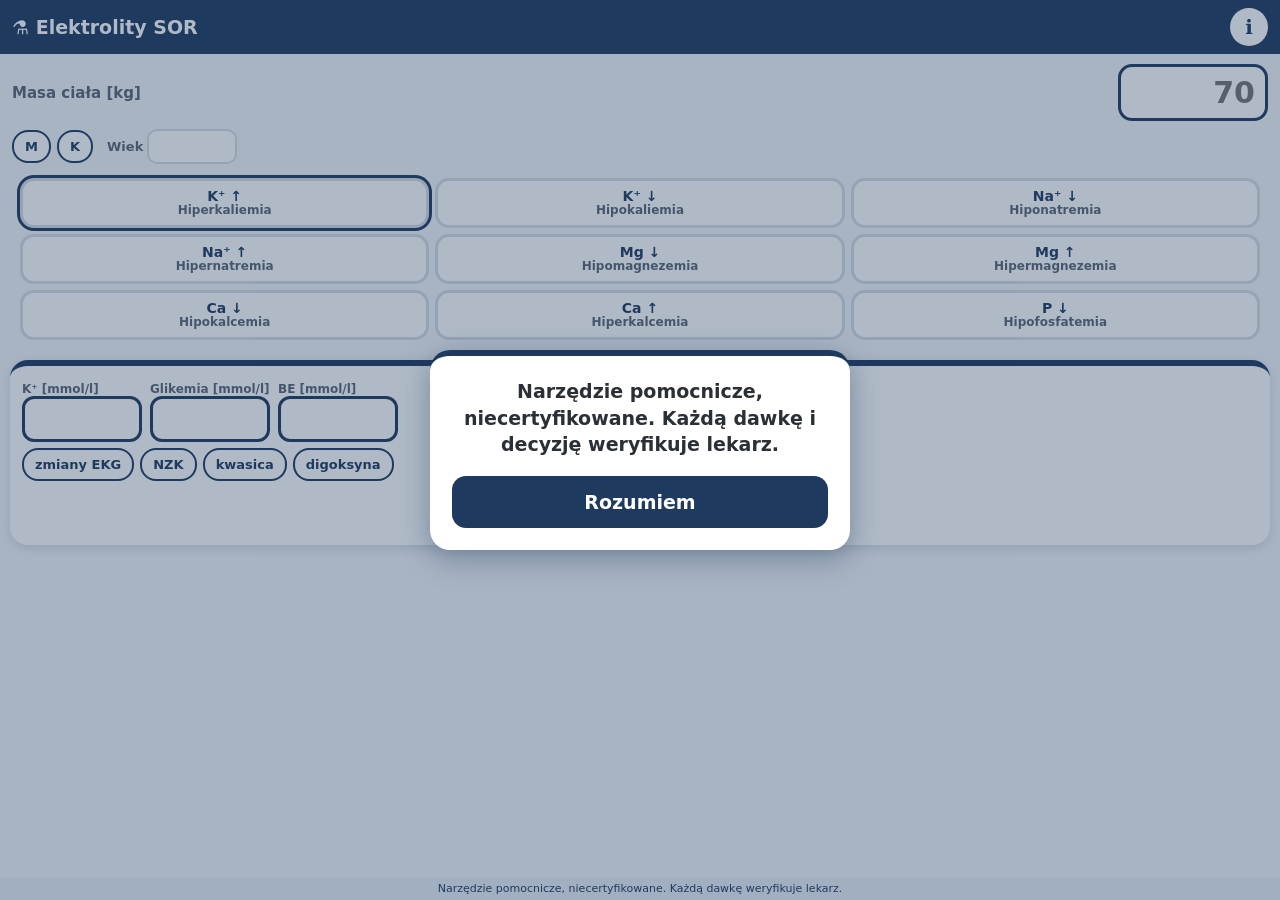
==== mod/el/index.html @ 7abe286e "m52-1: wersja MOBILNA Asystenta SOR 5.2 – kopia asor-podglad-52 @ f2f5931 (bez historii); SW asor-m5" ====
<!doctype html><html lang="pl"><head><meta charset="utf-8"><script src="../../storage52.js"></script><meta name="viewport" content="width=device-width,initial-scale=1,viewport-fit=cover"><title>Elektrolity SOR</title><link rel="stylesheet" href="style.css"></head>
<body><div id="startDisc" role="dialog" aria-modal="true" style="display:none;position:fixed;inset:0;z-index:1000;background:rgba(31,58,95,.35);align-items:center;justify-content:center;padding:20px"><div style="background:#fff;border-radius:20px;padding:22px;max-width:420px;box-shadow:0 8px 30px rgba(31,58,95,.4);border-top:6px solid #1f3a5f;text-align:center;color:#2b2f36"><div style="font-size:19px;font-weight:800;line-height:1.4;margin-bottom:18px">Narzędzie pomocnicze, niecertyfikowane. Każdą dawkę i decyzję weryfikuje lekarz.</div><button id="startDiscOk" style="width:100%;padding:15px;font-size:19px;font-weight:800;border:0;border-radius:14px;color:#fff;background:linear-gradient(120deg,#1f3a5f,#1f3a5f)">Rozumiem</button></div></div><script>(function(){var K='discAccepted_v1:'+document.title,d=document.getElementById('startDisc');var ok=false;try{ok=localStorage.getItem(K)==='1'}catch(e){}if(!ok&&window.parent===window)d.style.display='flex';document.getElementById('startDiscOk').onclick=function(){try{localStorage.setItem(K,'1')}catch(e){}d.style.display='none';};})();</script>
<header><h1>⚗️ Elektrolity SOR</h1><button id="info" class="ib" title="Źródła i decyzje">ℹ</button></header>
<div class="wrow"><label for="w">Masa ciała [kg]</label><input id="w" inputmode="decimal" placeholder="70"></div>
<div class="crow"><button class="sx tg" data-s="m">M</button><button class="sx tg" data-s="f">K</button><label class="al">Wiek <input id="age" inputmode="numeric" class="sml"></label></div>
<div id="grid"></div>
<div id="res"></div>
<div id="infoBox" hidden></div>
<div class="disc">Narzędzie pomocnicze, niecertyfikowane. Każdą dawkę weryfikuje lekarz.</div>
<script src="../../calc/thiamine.js"></script><script src="engine.js"></script><script src="print.js"></script><script src="app.js"></script><script src="../../sexguard.js"></script></body></html>
---- mod/el/style.css ----
:root{--pink:#1f3a5f;--vio:#1f3a5f;--vio2:#e8eef6;--mint:#2e7d32;--mint2:#e8f3ea;--ink:#2b2f36;--soft:#5b6573;--red:#c62828;--red2:#fdecea;--amb:#b45309;--amb2:#fff4e0;--bg:#f4f6f8}
*{box-sizing:border-box}body{margin:0;font-family:system-ui,Roboto,sans-serif;background:var(--bg);color:var(--ink);font-size:15px;padding-bottom:40px}
button,input{touch-action:manipulation;font-family:inherit}
header{display:flex;align-items:center;padding:calc(env(safe-area-inset-top) + 8px) 12px 8px;background:var(--pink);color:#fff}header h1{flex:1;margin:0;font-size:19px;font-weight:800}
.ib{width:38px;height:38px;border-radius:50%;border:0;background:#fff;color:var(--vio);font-size:20px;font-weight:900}
.wrow{display:flex;align-items:center;gap:10px;padding:10px 12px 4px}.wrow label{flex:1;font-weight:800;color:var(--soft)}.wrow input{width:150px;font-size:30px;font-weight:900;padding:8px 10px;border-radius:14px;border:3px solid var(--vio);text-align:right;color:var(--ink)}
input.bad{border-color:var(--red)!important;background:var(--red2)}
.crow{display:flex;flex-wrap:wrap;align-items:center;gap:6px;padding:4px 12px}.tg{padding:7px 11px;border-radius:16px;border:2px solid var(--vio);background:#fff;color:var(--vio);font-weight:800;font-size:13px}.tg.on{background:var(--vio);color:#fff}
.zr{margin-left:auto;font-size:12px;font-weight:800;color:var(--soft);display:flex;align-items:center;gap:4px}.zr button{width:32px;height:32px;border-radius:10px;border:0;background:var(--vio2);color:var(--vio);font-size:20px;font-weight:900}.zr b{min-width:16px;text-align:center;font-size:16px;color:var(--ink)}
.sml{width:90px;font-size:18px;padding:5px 8px;border-radius:10px;border:2px solid #d5dbe3;text-align:right}
#grid{padding:4px 10px}.ln{font-size:12px;font-weight:900;color:var(--pink);margin:8px 2px 4px;text-transform:uppercase;letter-spacing:.5px}
.bt{display:grid;grid-template-columns:repeat(4,1fr);gap:6px}.bt.c5{grid-template-columns:repeat(3,1fr)}
.d{min-height:54px;padding:6px 3px;border-radius:14px;border:3px solid #d5dbe3;background:#fff;color:var(--vio);font-weight:900;font-size:14px;line-height:1.1}.d small{display:block;font-size:10.5px;color:var(--soft);font-weight:700}
.d.pref{border-color:var(--mint);background:var(--mint2)}.d.caution{border-color:var(--amb);background:var(--amb2)}.d.avoid{border-color:var(--red);background:var(--red2);color:var(--red)}.d.sel{box-shadow:0 0 0 3px var(--vio);outline:0}
#res{margin:10px;background:#fff;border-radius:18px;padding:12px;box-shadow:0 3px 12px #1f3a5f2a;border-top:6px solid var(--pink)}
.rn{font-size:17px;font-weight:900;color:var(--vio)}.rp{font-size:12px;color:var(--soft);margin-bottom:6px}
.fr{display:flex;gap:8px;align-items:flex-end;flex-wrap:wrap}.fr label{display:flex;flex-direction:column;font-size:12px;font-weight:800;color:var(--soft)}.fr input{width:140px;font-size:28px;font-weight:900;padding:6px 8px;border-radius:12px;border:3px solid #d5dbe3;text-align:right;color:var(--ink)}
.rs{border:0;background:var(--vio2);color:var(--vio);border-radius:10px;padding:10px;font-weight:800}
.mk{font-size:22px;font-weight:900;color:var(--vio);margin:6px 0 2px}.ln2{font-size:14.5px;margin:2px 0;line-height:1.35}
.mx{color:var(--red);font-weight:900;font-size:14.5px;margin:3px 0}.rr{font-size:13px;padding:4px 7px;border-radius:8px;margin:4px 0;font-weight:700}.rr.avoid{background:var(--red2);color:var(--red)}.rr.caution{background:var(--amb2);color:#8a5800}.rr.ok{background:var(--mint2);color:#0e6e5c}
.st{font-size:11px;color:var(--soft);margin-top:6px}.st b{color:var(--vio)}
.bz{font-size:12.5px;font-weight:800;padding:4px 7px;border-radius:8px;background:var(--amb2);color:#8a5800;margin:4px 0}
.pg{display:flex;gap:8px;align-items:center;margin-top:8px}.give{border:0;border-radius:12px;padding:10px 14px;font-weight:900;color:#fff;background:var(--mint);font-size:15px}
.lg{font-size:12px;color:var(--soft);margin-top:6px;line-height:1.4}.lg b{color:var(--ink)}
.hint{color:var(--soft);font-weight:700;text-align:center;padding:14px}
#infoBox{position:fixed;inset:0;z-index:900;background:#fff;overflow:auto;padding:16px;font-size:14px;line-height:1.45}#infoBox h2{color:var(--vio);font-size:17px}#infoBox a{color:var(--vio);font-size:12px}
.disc{position:fixed;bottom:0;left:0;right:0;padding:5px 8px calc(env(safe-area-inset-bottom) + 5px);background:var(--vio2);color:var(--vio);font-size:11px;text-align:center}
[hidden]{display:none!important}
.tl{padding:4px 10px}.stg{background:#fff;border-radius:14px;margin:8px 0;padding:8px 10px;border-left:7px solid var(--mint);box-shadow:0 1px 6px #1f3a5f1a}
.stg.s1{border-left-color:var(--pink)}.stg.s2{border-left-color:var(--vio)}.stg.s3{border-left-color:var(--red)}
.sh{display:flex;gap:8px;align-items:baseline;margin-bottom:6px}.tm{font-weight:900;font-size:17px;color:var(--vio);white-space:nowrap}.sn{font-weight:800;font-size:14px}
.stg .bt{display:grid;grid-template-columns:repeat(auto-fill,minmax(140px,1fr));gap:6px}.stg .d em{display:block;font-style:normal;font-size:11px;font-weight:700;color:var(--ink);margin-top:3px}
.stg .d.na{opacity:.75;border-style:dashed}.s0{margin:2px 0 6px 18px;padding:0;font-size:13px}.s0r{font-size:13px;margin:3px 0}
table.rows{width:100%;border-collapse:collapse;font-size:12.5px;margin:6px 0}table.rows th{text-align:left;vertical-align:top;color:var(--soft);width:32%;padding:3px 4px;border-bottom:1px solid #eee}table.rows td{padding:3px 4px;border-bottom:1px solid #eee}
.cmp{background:var(--amb2);border-radius:10px;padding:6px 8px;font-size:12px;margin:6px 0}.cmp .ch{font-weight:900;color:#8a5800;margin-bottom:3px}.cr{margin:2px 0}.cr.C a{font-weight:900;color:#0d7a63}.cr a{font-weight:800;color:var(--vio)}
table.dt th{width:auto}
.dg{display:grid;grid-template-columns:repeat(3,1fr);gap:6px;padding:6px 10px}.dg .d{min-height:50px}.dg .d small{font-size:12px}
.al{font-size:13px;font-weight:800;color:var(--soft);display:flex;align-items:center;gap:4px;margin-left:8px}
.lab{display:flex;flex-wrap:wrap;gap:8px;align-items:flex-end;margin:4px 0}.lab label{display:flex;flex-direction:column;font-size:12px;font-weight:800;color:var(--soft)}.lab input{width:120px;font-size:26px;font-weight:900;padding:5px 8px;border-radius:12px;border:3px solid var(--vio);text-align:right;color:var(--ink)}
.u{display:flex;gap:2px}.u button{border:2px solid var(--vio);background:#fff;color:var(--vio);border-radius:9px;padding:5px 7px;font-weight:800;font-size:12px}.u button.on{background:var(--vio);color:#fff}
.opt{display:flex;flex-wrap:wrap;gap:6px;margin:6px 0}
.sev{font-size:17px;font-weight:900;padding:8px 10px;border-radius:12px;margin:6px 0}.sev.red{background:var(--red2);color:var(--red)}.sev.orange{background:var(--amb2);color:#8a5800}.sev.ok{background:var(--mint2);color:#0e6e5c}
.step{border-left:6px solid var(--mint);padding:6px 8px;margin:8px 0;background:#fff;border-radius:10px;box-shadow:0 1px 6px #1f3a5f1a}.step.red{border-left-color:var(--red)}.step.orange{border-left-color:var(--amb)}
.step h3{margin:0 0 4px;font-size:15px;color:var(--ink)}.step p{margin:2px 0;font-size:14px}
.it{border-top:1px dashed #d5dbe3;padding-top:5px;margin-top:5px}.it .nm{font-weight:900;color:var(--vio);font-size:14px}.it .mk{font-size:18px}
.calc{background:var(--vio2);border-radius:10px;padding:6px 8px;margin:6px 0}.calc .fr input{width:105px;font-size:22px}.calc .out{font-size:15px;font-weight:800;margin-top:4px}
.mc{display:grid;grid-template-columns:1fr 1fr;gap:8px;font-size:13px}.mc ul{margin:2px 0 0 16px;padding:0}
.frm{font-size:12px;color:var(--soft);margin:4px 0}

.lok{display:inline-block;background:var(--mint2);color:#0e6e5c;font-weight:900;font-size:11px;padding:3px 8px;border-radius:8px;margin:2px 0 4px;border:2px solid var(--mint)}

/* 5.2 etap 2 */
.thia{border:2px solid #2a6;border-radius:12px;padding:8px 12px;margin:8px 0;background:#f2fbf5}.thia .thr{margin:4px 0;padding:4px;border-radius:8px}.thia .thr.on{background:#d9f3e2;border:1px solid #2a6}.thia .tha{font-size:13px}.thia .ths{font-size:12px;color:#555}.thia .thp{color:#a00;font-weight:700;font-size:13px;margin-top:6px}
#naTrk .fr{display:flex;flex-wrap:wrap;gap:6px;align-items:center}
#naTrk button{padding:7px 10px;border-radius:9px;border:1px solid #b9a8e6;background:#fff;font-weight:700;cursor:pointer}
#naTrk button[disabled]{opacity:.45;cursor:not-allowed}
#naTrk #bolGive:not([disabled]){background:#8a5800;color:#fff;border-color:#8a5800}
#naTrk #bolWhy{font-size:12.5px;font-weight:700}
#naTrk textarea{font:12px/1.35 ui-monospace,monospace;margin-top:4px}
#naTrk input{width:110px!important;font-size:20px!important;padding:4px 6px!important}
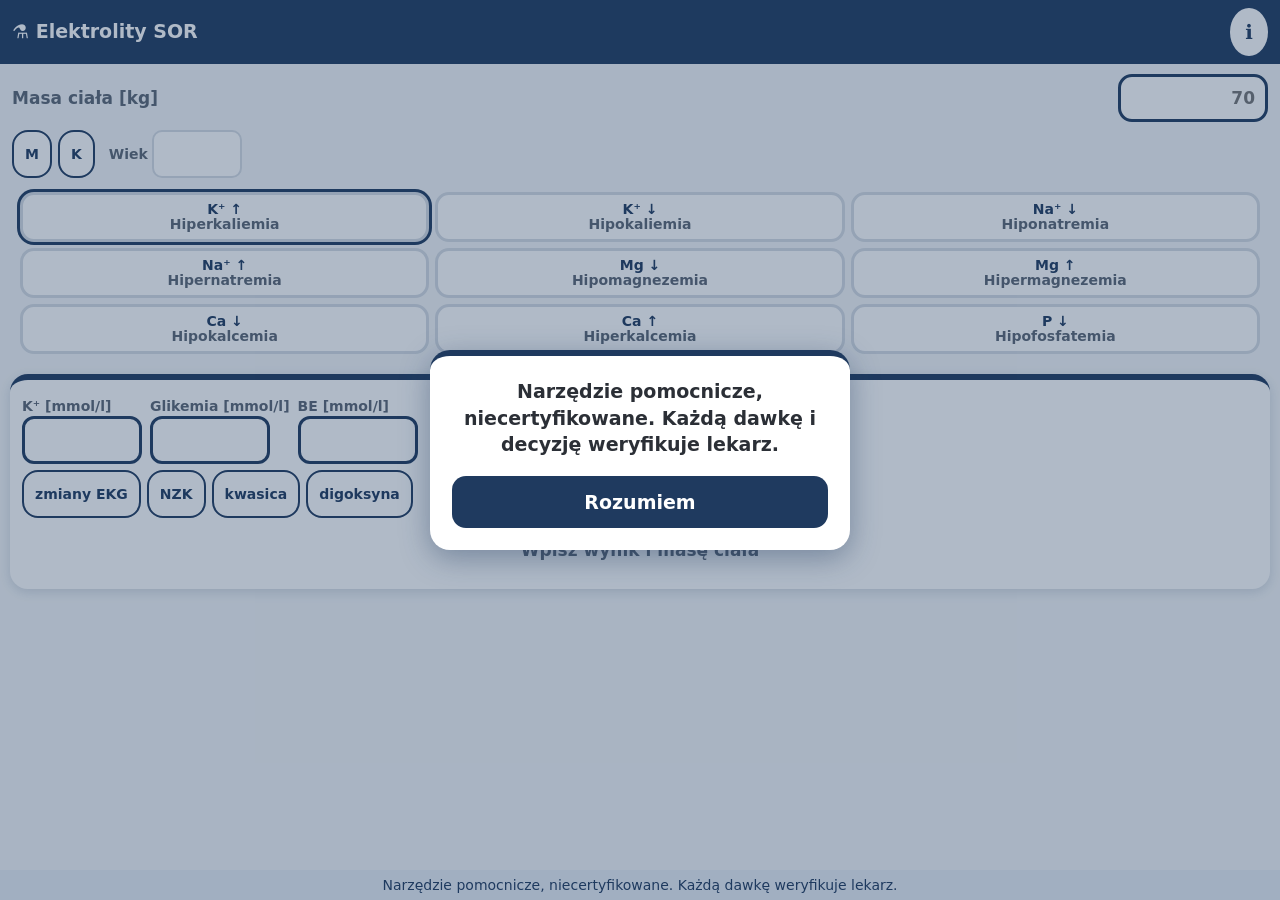
==== commit 936d5d08: "m52-2: układ mobilny – mobile.css/mobile.js (nagłówek kompaktowy, chip i panel pacjenta, dolna nawig" ====
--- a/mod/el/index.html
+++ b/mod/el/index.html
@@ -7,4 +7,4 @@
 <div id="res"></div>
 <div id="infoBox" hidden></div>
 <div class="disc">Narzędzie pomocnicze, niecertyfikowane. Każdą dawkę weryfikuje lekarz.</div>
-<script src="../../calc/thiamine.js"></script><script src="engine.js"></script><script src="print.js"></script><script src="app.js"></script><script src="../../sexguard.js"></script></body></html>
+<script src="../../calc/thiamine.js"></script><script src="engine.js"></script><script src="print.js"></script><script src="app.js"></script><script src="../../sexguard.js"></script><link rel="stylesheet" href="../../mobile.css"><script src="../../mobile.js"></script></body></html>
--- a/mobile.css
+++ b/mobile.css
@@ -0,0 +1,122 @@
+/* m52: układ MOBILNY (Samsung Galaxy S25 Ultra ~412×915 CSS px; testowane 360–430 px). Tylko ekran – wydruk (@media print) bez zmian.
+   Zasady: jedna kolumna, brak poziomego przewijania, czcionka bazowa 17 px, pola/przyciski ≥48 px, pola ≥16 px (brak zoomu przy focusie),
+   tabele → karty (mobile.js nadaje data-label), kompaktowy nagłówek, panel pacjenta zwijany, dolna nawigacja, safe-area. */
+@media screen{
+:root{--fs:17px;--mnav:62px}
+html{font-size:17px;-webkit-text-size-adjust:100%;text-size-adjust:100%}
+html.m52-top body{height:100vh;height:100dvh;overflow:hidden}
+body{font-size:17px;line-height:1.45;overflow-wrap:anywhere;-webkit-hyphens:auto;hyphens:auto}
+body,#wrap,#main{max-width:100vw}
+*{min-width:0}
+img,svg,video,canvas,iframe{max-width:100%}
+pre,code{white-space:pre-wrap;overflow-wrap:anywhere}
+/* --- nagłówek kompaktowy (sticky: poza obszarem przewijania #main) --- */
+header#top{position:sticky;top:0;z-index:60;display:flex;flex-wrap:wrap;align-items:center;gap:6px 8px;padding:calc(6px + env(safe-area-inset-top)) calc(8px + env(safe-area-inset-right)) 6px calc(8px + env(safe-area-inset-left));background:#fff;border-bottom:1px solid #d5e1e5}
+header#top>#printMod,header#top>#srcMod,header#top>#printAll,header#top>#nextPt,header#top>#pinModule,header#top>.connection-state{display:none!important}
+#top .brand{flex:1 1 auto;min-width:0;font-size:1rem;white-space:normal;line-height:1.15;overflow:hidden}
+#top .brand small{display:block;font-size:14px!important;color:#4f6876;white-space:nowrap;overflow:hidden;text-overflow:ellipsis}
+#mobileMenu{display:none!important}
+#mPtChip{flex:0 1 auto;max-width:52%;min-height:48px;border:1px solid #9fbac4;background:#eef6f8;color:#123;border-radius:24px;padding:4px 12px;font-weight:700;font-size:15px;line-height:1.2;text-align:left}
+#mPtChip.empty{background:#fff4dc;border-color:#e3a43a}
+#lamp{width:26px;height:26px;flex:0 0 26px}
+#mute{min-width:48px;min-height:48px;font-size:1.3rem}
+#pbar{display:none!important;flex:1 1 100%;order:10;width:100%}
+body.m-pt-open #pbar{display:grid!important;grid-template-columns:1fr 1fr;gap:8px 10px;align-items:end;padding:6px 0 4px;max-height:62vh;overflow-y:auto}
+#pbar label{display:flex!important;flex-direction:column;align-items:stretch!important;gap:2px!important;font-size:14px!important;font-weight:700}
+#pbar input{width:100%!important;font-size:17px!important;min-height:48px;padding:8px 10px;border:1px solid #b9ccd3!important}
+#pbar .pid{display:contents}
+#pbar #pbName{width:100%!important}
+#pbar label:has(#pbName){grid-column:1/-1}
+#pbar .pill{display:flex;align-items:center;justify-content:center;min-height:48px;font-size:15px!important}
+#pbar .tgs{grid-column:1/-1;display:grid;grid-template-columns:repeat(4,1fr);gap:6px}
+#pbar .tg,#pbar .seg button,#pbar button{min-height:48px;font-size:15px!important;padding:6px 8px}
+#pbar .seg{display:flex;gap:6px}#pbar .seg button{flex:1}
+/* --- obszar modułu --- */
+#wrap{position:relative}
+#main{padding:12px calc(12px + env(safe-area-inset-right)) 24px calc(12px + env(safe-area-inset-left))!important;overflow-x:hidden;overflow-y:auto;-webkit-overflow-scrolling:touch;font-size:17px}
+#main.fr{padding:0!important}
+#main iframe{height:100%}
+#main>h2,#main h2{font-size:1.35rem;line-height:1.25;overflow-wrap:anywhere}
+#main h3{font-size:1.1rem;overflow-wrap:anywhere}
+#main p,#main li,#main td,#main th,#main div,#main span,#main label,#main b,#main a{overflow-wrap:anywhere}
+.eyebrow{font-size:14px!important;letter-spacing:.06em!important}
+.mut,small,.lead{font-size:15px}
+/* moduł: pasek „Wróć / Pulpit / Drukuj” w jednym rzędzie */
+#skNav{display:grid!important;grid-template-columns:1fr 1fr 1fr;gap:6px;margin:0 0 10px!important;position:static}
+#skNav button{min-height:48px;padding:6px 6px!important;font-size:14px!important;line-height:1.15;border-radius:10px!important;white-space:normal}
+#skNav button span{display:none}
+/* --- elementy formularzy: duże, bez zoomu --- */
+input,select,textarea{font-size:17px!important;max-width:100%}
+input:not([type=checkbox]):not([type=radio]):not([type=range]):not([type=color]),select,textarea{min-height:48px;padding:8px 10px}
+#main select,#main textarea{width:100%}
+#main input:not([type=checkbox]):not([type=radio]):not([type=range]){max-width:100%}
+input[type=range]{width:100%;min-height:44px}
+button{min-height:48px;font-size:16px;touch-action:manipulation}
+.tabs,.wb-tabs,.clinical-tabs{display:flex!important;flex-wrap:wrap!important;gap:6px!important;overflow:visible!important}
+.tabs button,.wb-tabs button,.clinical-tabs button{flex:1 1 auto;min-height:48px;margin:0!important;font-size:15px!important;padding:8px 10px!important;white-space:normal}
+input[type=checkbox],input[type=radio]{width:26px!important;height:26px!important;min-width:26px;transform:none!important;margin:0 8px 0 2px!important;flex:0 0 26px;accent-color:#125469;vertical-align:middle}
+label:has(>input[type=checkbox]),label:has(>input[type=radio]){display:flex!important;align-items:center;min-height:48px;gap:6px;padding:4px 0;cursor:pointer}
+a.tel,a[href^="tel:"]{display:inline-flex;align-items:center;min-height:44px;padding:0 4px}
+.row{flex-direction:column;align-items:stretch!important;gap:8px!important}
+.row label{flex-wrap:wrap}
+.nih{grid-template-columns:1fr!important}
+.nih select{max-width:100%!important}
+.info{min-width:44px;min-height:44px}
+.box{padding:10px 12px!important}
+.hero-grid,.gi-grid,.clinical-grid,.kalk-grid{grid-template-columns:1fr!important}
+[style*="grid-template-columns"]{grid-template-columns:1fr!important}
+[style*="white-space:nowrap"],[style*="white-space: nowrap"]{white-space:normal!important}
+/* przewijane kontenery tabel – bez poziomego scrolla */
+.b1tw,.clinical-table,.tblwrap,.table-wrap,[style*="overflow-x"],[style*="overflow:auto"]{overflow-x:visible!important;max-width:100%}
+/* --- tabele → karty (mobile.js: table.m-cards, td[data-label]) --- */
+table{max-width:100%}
+table.m-cards,table.m-cards>tbody,table.m-cards>tfoot,table.m-cards>tbody>tr,table.m-cards>tfoot>tr,table.m-cards>tr,table.m-cards td,table.m-cards th{display:block!important;width:auto!important;min-width:0!important}
+table.m-cards{border:0!important;background:transparent!important;border-collapse:separate}
+table.m-cards>thead,table.m-cards tr.m-head{display:none!important}
+table.m-cards>tbody>tr,table.m-cards>tr,table.m-cards>tfoot>tr{border:1px solid #c9d8de;border-radius:12px;margin:0 0 10px;padding:8px 12px;background:#fff;box-shadow:0 1px 3px rgba(17,44,61,.06)}
+table.m-cards td,table.m-cards th{border:0!important;padding:4px 0!important;text-align:left!important;white-space:normal!important}
+table.m-cards td[data-label]:not([data-label=""]){display:grid!important;grid-template-columns:minmax(96px,40%) 1fr;gap:4px 10px;align-items:baseline}
+table.m-cards td[data-label]:not([data-label=""])::before{content:attr(data-label);font-weight:700;color:#4b6571;font-size:14px}
+table.m-cards td.m-title,table.m-cards th.m-title{display:block!important;font-weight:800;font-size:1.05rem;color:#123a4d;border-bottom:1px solid #e3ecef!important;padding-bottom:6px!important;margin-bottom:4px}
+table.m-cards td.m-title::before{display:none!important;content:none!important}
+table.m-cards tr.m-sect{background:#eef4f6;border-color:#d5e1e5}
+table.m-cards td:empty{display:none!important}
+table.m-tbl2{width:100%!important;table-layout:auto}
+table.m-tbl2 td,table.m-tbl2 th{white-space:normal!important;overflow-wrap:anywhere;word-break:break-word}
+/* --- poprawki z audytu 412 px --- */
+select{min-height:48px!important;height:auto!important}
+summary{padding:12px 4px!important;line-height:1.3;min-height:44px;cursor:pointer}
+a[href]{min-height:44px;display:inline-flex;align-items:center;flex-wrap:wrap;max-width:100%}
+p a[href],li a[href],td a[href],.mut a[href],small a[href],span a[href]{min-height:0;display:inline}
+a.tl-mail{min-height:44px!important;display:inline-flex!important}
+#steps{flex-wrap:wrap!important;overflow:visible!important}#steps button{flex:1 1 45%!important;min-height:48px;font-size:15px!important}
+input[size]:not([size="1"]):not([size="2"]):not([size="3"]):not([size="4"]):not([size="5"]):not([size="6"]){width:100%}
+label{max-width:100%}
+li a[href]{display:inline-block;padding:12px 0;line-height:20px}
+#ecg,.fx,.tiles,.b1ci,.nih{grid-template-columns:minmax(0,1fr)!important}
+svg[width]{max-width:100%;height:auto}
+.disc{font-size:14px!important}
+/* --- dolna nawigacja + arkusz „Więcej” --- */
+#mNav{flex:0 0 auto;display:grid;grid-template-columns:repeat(5,1fr);gap:2px;background:#112c3d;padding:4px calc(4px + env(safe-area-inset-right)) calc(4px + env(safe-area-inset-bottom)) calc(4px + env(safe-area-inset-left));z-index:70}
+#mNav button{min-height:54px;border:0;border-radius:10px;background:transparent;color:#e2eef3;font-size:14px;font-weight:700;line-height:1.1;display:flex;flex-direction:column;align-items:center;justify-content:center;gap:2px;padding:4px 2px}
+#mNav button i{font-style:normal;font-size:1.25rem}
+#mNav button.on,#mNav button[aria-expanded=true]{background:#225066;color:#fff}
+#mMore{position:fixed;left:0;right:0;bottom:calc(var(--mnav) + env(safe-area-inset-bottom));z-index:80;background:#fff;border-radius:16px 16px 0 0;box-shadow:0 -10px 30px rgba(17,44,61,.25);padding:14px calc(14px + env(safe-area-inset-right)) 14px calc(14px + env(safe-area-inset-left));display:none;flex-direction:column;gap:8px;max-height:70vh;overflow-y:auto}
+body.m-more-open #mMore{display:flex}
+#mMore button{display:block!important;width:100%;min-height:52px;text-align:left;font-size:17px!important;padding:10px 14px!important;border:1px solid #c4d4da;border-radius:12px;background:#f6fafb}
+#mMore h4{margin:0 0 4px;font-size:15px;color:#4b6571}
+/* --- menu modułów: pełny ekran --- */
+#sidebar{display:none!important;position:fixed!important;left:0;right:0;top:0;bottom:calc(var(--mnav) + env(safe-area-inset-bottom));width:auto!important;min-width:0!important;z-index:75;padding-top:env(safe-area-inset-top)}
+body.nav-open #sidebar{display:flex!important}
+#side button{min-height:50px;font-size:17px!important;padding:10px 14px!important}
+.nav-tools input,#moduleSearch{min-height:48px;font-size:17px!important;width:100%}
+.nav-tools label{font-size:14px!important}
+.nav-tools button,#favoritesOnly{min-height:48px;font-size:15px!important}
+#sidebar *{font-size:max(14px,1em)}
+/* --- modale / okna --- */
+.ov{padding:10px}.dlg{max-width:96vw!important;max-height:90vh;overflow-y:auto}
+#toTop{bottom:calc(var(--mnav) + 14px + env(safe-area-inset-bottom))!important;min-width:48px;min-height:48px}
+/* większe, wyraźne wyniki dawek */
+.big{font-size:1.45rem}
+.t3-dose,.clinical-result{font-size:17px}
+}
